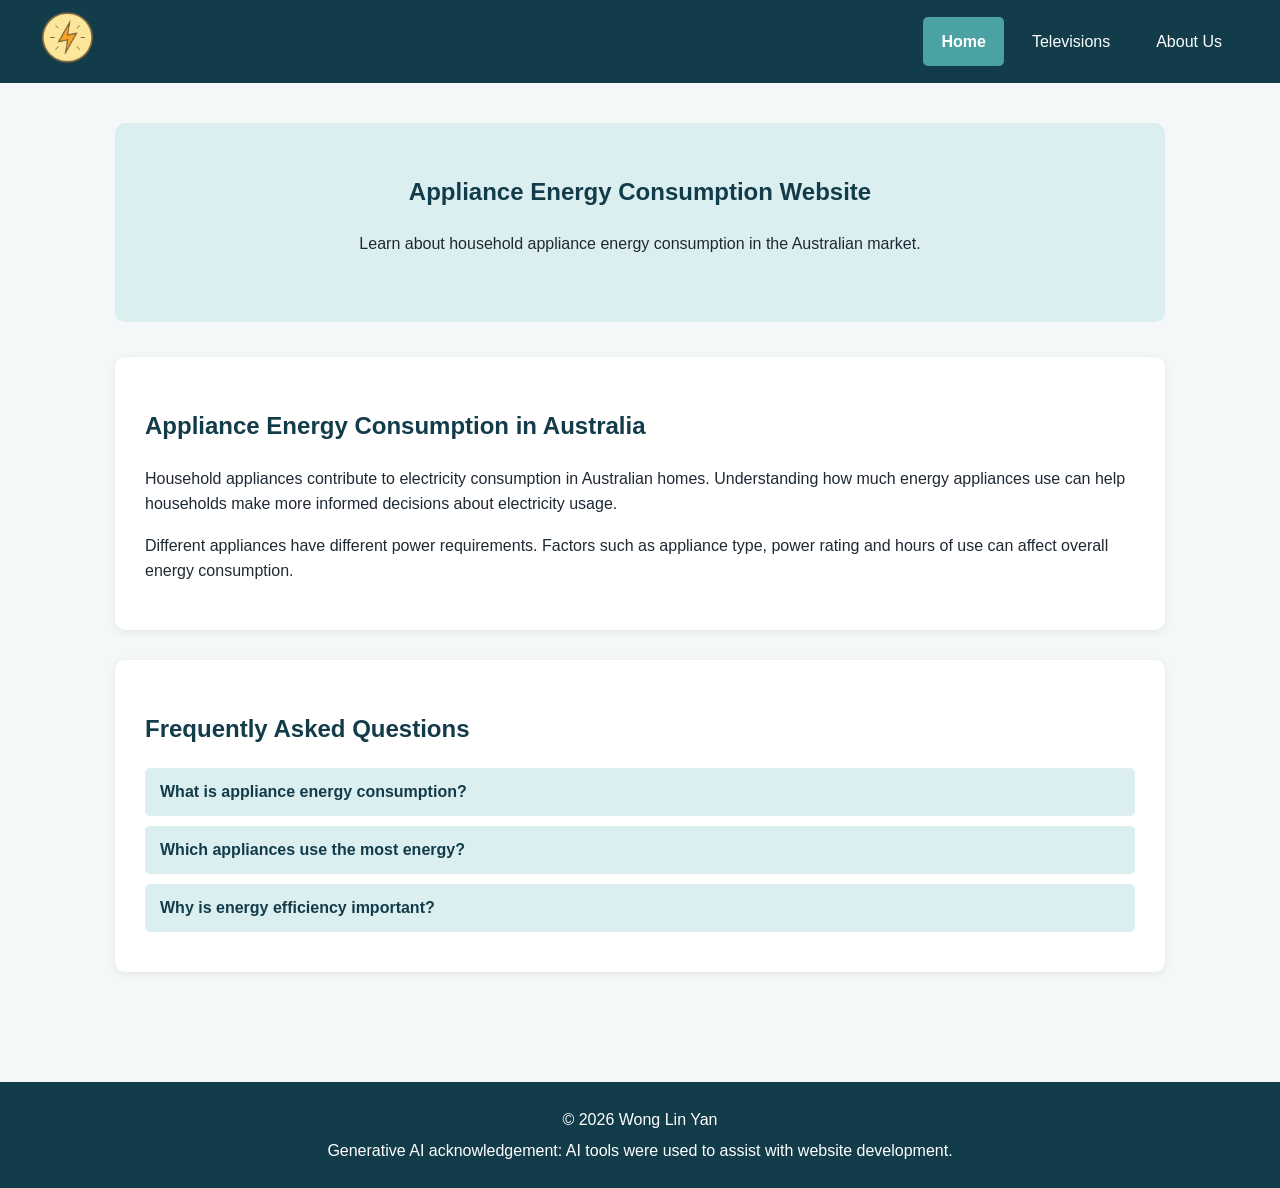
==== Exercise 4/Exercise 4.1/index.html @ e68b0407 "Step 1: Create a picture with SVG shapes, and Step 2: Become familiar with the SVG coordinate system" ====
<!DOCTYPE html>
<html lang="en">
<head>
    <meta charset="UTF-8">
    <meta name="viewport" content="width=device-width, initial-scale=1.0">
    <title>Appliance Energy Consumption</title>

    <link rel="stylesheet" href="assets/css/style.css">
</head>

<body>

    <header>
        <nav class="navbar">

            <a href="index.html" class="logo">
                <img src="assets/img/PowerIcon.png" alt="Power logo">
            </a>

            <div class="nav-links">
                <a href="index.html" class="active">Home</a>
                <a href="televisions.html">Televisions</a>
                <a href="about.html">About Us</a>
            </div>

        </nav>
    </header>

    <main>

        <section class="hero">
            <h1>Appliance Energy Consumption Website</h1>
            <p>
                Learn about household appliance energy consumption
                in the Australian market.
            </p>
        </section>

        <section class="content">
            <h2>Appliance Energy Consumption in Australia</h2>

            <p>
                Household appliances contribute to electricity consumption
                in Australian homes. Understanding how much energy appliances
                use can help households make more informed decisions about
                electricity usage.
            </p>

            <p>
                Different appliances have different power requirements.
                Factors such as appliance type, power rating and hours of use
                can affect overall energy consumption.
            </p>
        </section>

        <section class="faq">
            <h2>Frequently Asked Questions</h2>

            <div class="faq-item">
                <button class="faq-question">
                    What is appliance energy consumption?
                </button>

                <div class="faq-answer">
                    <p>
                        Appliance energy consumption refers to the amount of
                        electrical energy used by an appliance while it is
                        operating.
                    </p>
                </div>
            </div>

            <div class="faq-item">
                <button class="faq-question">
                    Which appliances use the most energy?
                </button>

                <div class="faq-answer">
                    <p>
                        Energy consumption varies between appliances and
                        depends on their power rating and how long they are used.
                    </p>
                </div>
            </div>

            <div class="faq-item">
                <button class="faq-question">
                    Why is energy efficiency important?
                </button>

                <div class="faq-answer">
                    <p>
                        Energy-efficient appliances can help reduce electricity
                        consumption and may lower household energy costs.
                    </p>
                </div>
            </div>

        </section>

    </main>

    <footer>
        <p>&copy; 2026 Wong Lin Yan</p>
        <p>Generative AI acknowledgement: AI tools were used to assist with website development.</p>
    </footer>

    <script src="assets/js/script.js"></script>

</body>
</html>
---- Exercise 4/Exercise 4.1/assets/css/style.css ----
/* General page styling */
* {
    box-sizing: border-box;
}

body {
    margin: 0;
    font-family: Arial, sans-serif;
    background-color: #f4f8f9;
    color: #1f2933;
    line-height: 1.6;
}

/* Navigation */
.navbar {
    display: flex;
    align-items: center;
    justify-content: space-between;
    background-color: #123c4a;
    padding: 10px 40px;
}

.logo img {
    width: 55px;
    height: 55px;
    object-fit: contain;
}

.logo:hover img {
    opacity: 0.75;
}

.nav-links {
    display: flex;
    gap: 10px;
}

.nav-links a {
    color: white;
    text-decoration: none;
    padding: 12px 18px;
    border-radius: 5px;
}

.nav-links a:hover {
    background-color: #2d7182;
}

.nav-links a.active {
    background-color: #4aa3a2;
    font-weight: bold;
}

/* Main content */
main {
    max-width: 1100px;
    margin: 0 auto;
    padding: 40px 25px;
}

.hero {
    background-color: #dceff0;
    padding: 50px 30px;
    text-align: center;
    border-radius: 10px;
    margin-bottom: 35px;
}

.hero h1 {
    color: #123c4a;
    margin-top: 0;
}

.content,
.faq {
    background-color: white;
    padding: 30px;
    margin-bottom: 30px;
    border-radius: 10px;
    box-shadow: 0 2px 8px rgba(0, 0, 0, 0.08);
}

h2 {
    color: #123c4a;
}

/* FAQ */
.faq-item {
    margin-bottom: 10px;
}

.faq-question {
    width: 100%;
    padding: 15px;
    border: none;
    background-color: #dceff0;
    color: #123c4a;
    font-size: 16px;
    font-weight: bold;
    text-align: left;
    cursor: pointer;
    border-radius: 5px;
}

.faq-question:hover {
    background-color: #b9dfe1;
}

.faq-answer {
    display: none;
    padding: 10px 15px;
    background-color: #f4f8f9;
    border-left: 4px solid #4aa3a2;
}

/* Footer */
footer {
    background-color: #123c4a;
    color: white;
    text-align: center;
    padding: 20px;
    margin-top: 40px;
}

footer p {
    margin: 5px;
}
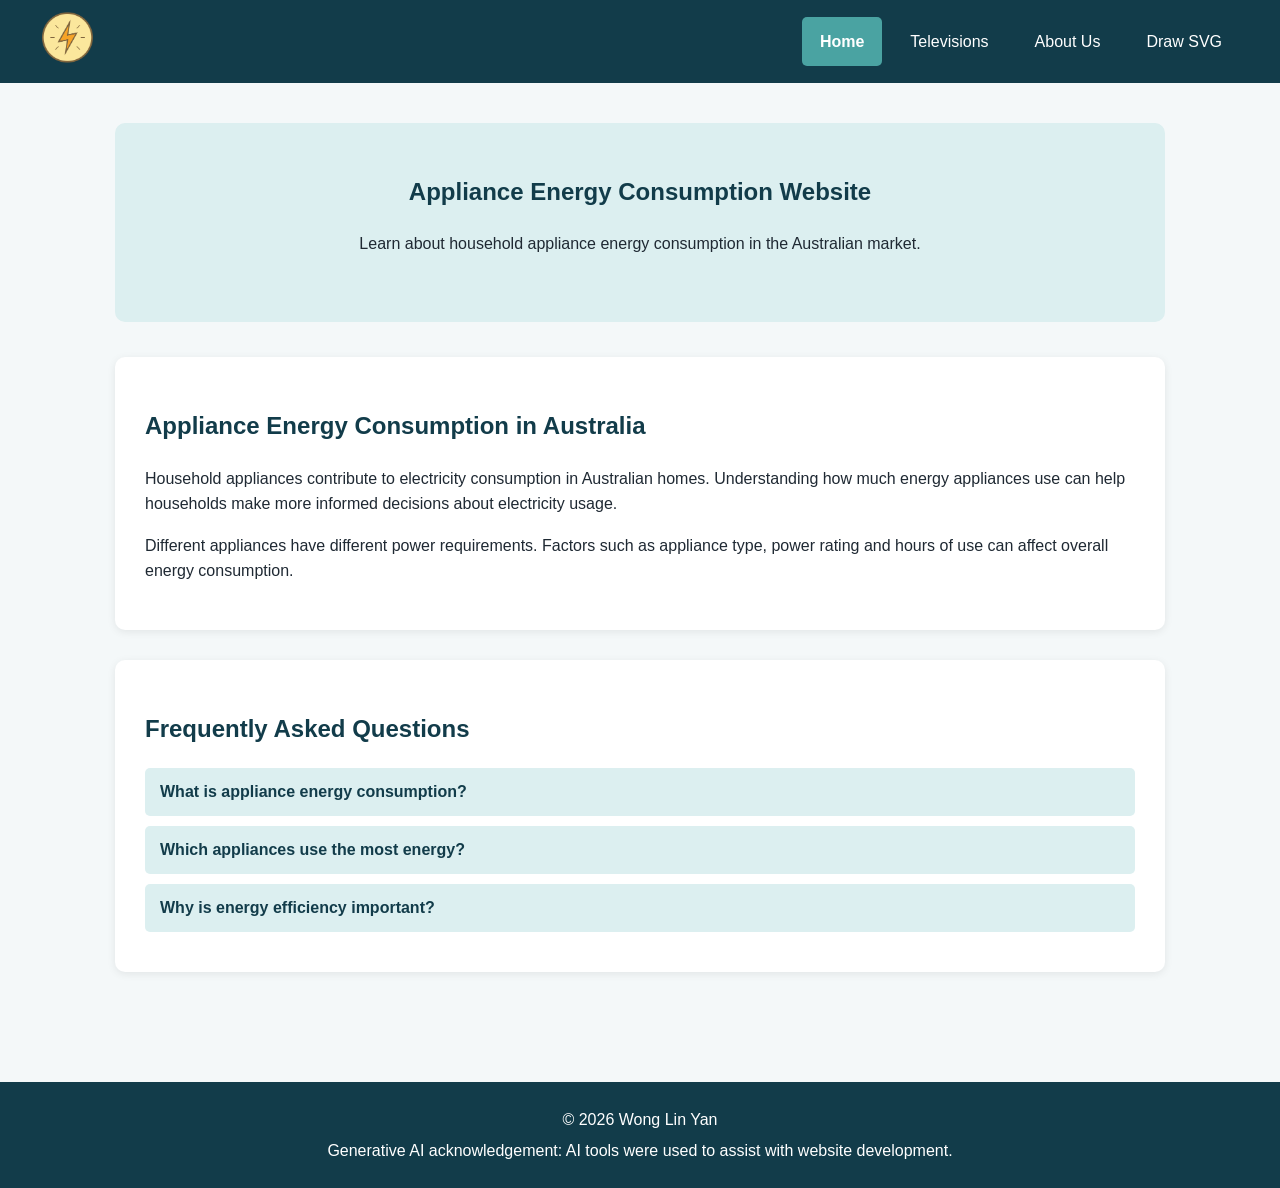
==== commit 42e183ca: "update website" ====
--- a/Exercise 4/Exercise 4.1/index.html
+++ b/Exercise 4/Exercise 4.1/index.html
@@ -21,6 +21,7 @@
                 <a href="index.html" class="active">Home</a>
                 <a href="televisions.html">Televisions</a>
                 <a href="about.html">About Us</a>
+                 <a href="drawsvg.html">Draw SVG</a>
             </div>
 
         </nav>
